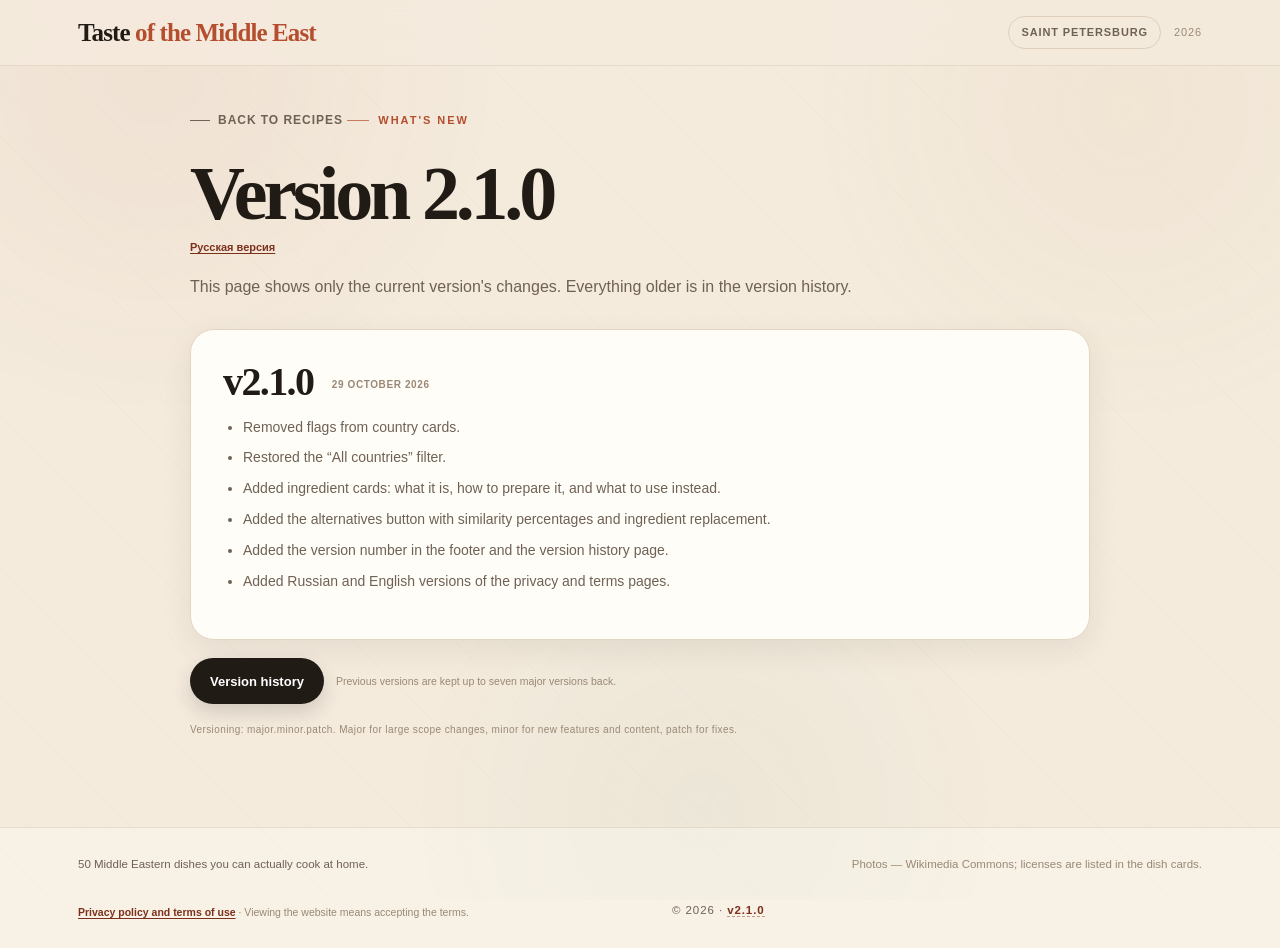
==== changelog-en.html @ 95a9eab5 "Release v2.1.0: ingredient alternatives, versioning, and bilingual legal pages" ====
<!doctype html>
<html lang="en">
<head>
  <meta charset="utf-8">
  <meta name="viewport" content="width=device-width, initial-scale=1">
  <meta name="theme-color" content="#F4EBDD">
  <meta name="description" content="What's new in the current version of Taste of the Middle East.">
  <title>What's new — Taste of the Middle East</title>
  <link rel="icon" href="data:image/svg+xml,%3Csvg xmlns='http://www.w3.org/2000/svg' viewBox='0 0 64 64'%3E%3Crect width='64' height='64' rx='16' fill='%23B44E2F'/%3E%3Ccircle cx='32' cy='27' r='11' fill='%23F4EBDD'/%3E%3Cpath d='M12 40c6-6 14-9 20-9s14 3 20 9v8H12z' fill='%23211B16'/%3E%3C/svg%3E">
  <link rel="stylesheet" href="styles.css">
</head>
<body>
  <a class="skip-link" href="#main">Skip to content</a>

  <header class="site-header">
    <div class="header-inner">
      <a class="brand" href="index.html">Taste <span>of the Middle East</span></a>
      <div class="header-right">
        <span class="header-pill">Saint Petersburg</span>
        <span class="header-year">2026</span>
      </div>
    </div>
  </header>

  <main id="main" class="legal-page">
    <a class="back-link" href="index.html">Back to recipes</a>
    <span class="eyebrow">What's new</span>
    <h1>Version 2.1.0</h1>
    <p class="legal-lang"><a href="changelog.html">Русская версия</a></p>
    <p class="legal-lead">
      This page shows only the current version's changes. Everything older is in the version history.
    </p>

    <article class="legal-card">
      <h2>v2.1.0 <span class="legal-version-date">29 October 2026</span></h2>
      <ul>
        <li>Removed flags from country cards.</li>
        <li>Restored the “All countries” filter.</li>
        <li>Added ingredient cards: what it is, how to prepare it, and what to use instead.</li>
        <li>Added the alternatives button with similarity percentages and ingredient replacement.</li>
        <li>Added the version number in the footer and the version history page.</li>
        <li>Added Russian and English versions of the privacy and terms pages.</li>
      </ul>
    </article>

    <div class="history-actions">
      <a class="btn btn-primary" href="history-en.html">Version history</a>
      <p>Previous versions are kept up to seven major versions back.</p>
    </div>

    <p class="legal-meta">
      Versioning: major.minor.patch. Major for large scope changes, minor for new features and content,
      patch for fixes.
    </p>
  </main>

  <footer class="site-footer">
    <div class="footer-inner">
      <p>50 Middle Eastern dishes you can actually cook at home.</p>
      <p class="footer-meta">Photos — Wikimedia Commons; licenses are listed in the dish cards.</p>
      <p class="footer-legal"><a href="legal-en.html">Privacy policy and terms of use</a> · Viewing the website means accepting the terms.</p>
      <p class="footer-version">© 2026 · <a class="version-link" href="changelog-en.html">v2.1.0</a></p>
    </div>
  </footer>
</body>
</html>
---- styles.css ----
:root {
  --bg: #f4ebdd;
  --paper: #fffdf8;
  --paper-soft: #fbf6ee;
  --ink: #211b16;
  --ink-soft: #3b3028;
  --muted: #6f6154;
  --soft: #9a8875;
  --line: #e4d5c3;
  --terracotta: #b44e2f;
  --terracotta-dark: #7c301c;
  --green: #2f7a59;
  --green-dark: #246147;
  --green-light: #e4f4eb;
  --gold: #c89a46;
  --shadow: 0 20px 60px rgba(54, 36, 20, 0.12);
  --shadow-soft: 0 10px 30px rgba(54, 36, 20, 0.08);
  --radius-xl: 32px;
  --radius-lg: 24px;
  --radius-md: 18px;
  --max: 1180px;
  --ease: cubic-bezier(0.22, 0.61, 0.36, 1);
}

* {
  box-sizing: border-box;
}

html {
  scroll-behavior: smooth;
}

body {
  margin: 0;
  min-width: 320px;
  background: var(--bg);
  color: var(--ink);
  font-family: "Segoe UI", "Arial", system-ui, -apple-system, sans-serif;
  font-size: 16px;
  line-height: 1.5;
  -webkit-font-smoothing: antialiased;
  position: relative;
}

body::before {
  content: "";
  position: fixed;
  inset: 0;
  z-index: -1;
  pointer-events: none;
  opacity: 0.45;
  background-image:
    radial-gradient(circle at 12% 8%, rgba(180, 78, 47, 0.12), transparent 26%),
    radial-gradient(circle at 88% 12%, rgba(200, 154, 70, 0.12), transparent 24%),
    radial-gradient(circle at 55% 90%, rgba(47, 122, 89, 0.08), transparent 30%),
    repeating-linear-gradient(45deg, rgba(90, 61, 36, 0.025) 0 1px, transparent 1px 18px);
}

img {
  max-width: 100%;
  display: block;
}

a {
  color: inherit;
}

button,
input,
textarea,
select {
  font: inherit;
}

button {
  color: inherit;
}

::selection {
  background: var(--terracotta);
  color: #fff;
}

.skip-link {
  position: absolute;
  left: 16px;
  top: -80px;
  z-index: 100;
  padding: 10px 16px;
  border-radius: 999px;
  background: var(--ink);
  color: #fff;
  text-decoration: none;
  transition: top 0.2s ease;
}

.skip-link:focus {
  top: 12px;
}

.site-header {
  position: sticky;
  top: 0;
  z-index: 50;
  border-bottom: 1px solid rgba(164, 133, 96, 0.18);
  background: rgba(244, 235, 221, 0.82);
  backdrop-filter: blur(16px);
}

.header-inner {
  max-width: var(--max);
  margin: 0 auto;
  padding: 16px 28px;
  display: flex;
  align-items: center;
  justify-content: space-between;
  gap: 20px;
}

.brand {
  font-family: Georgia, "Times New Roman", serif;
  font-size: 25px;
  font-weight: 700;
  line-height: 1;
  text-decoration: none;
  letter-spacing: -0.035em;
}

.brand span {
  color: var(--terracotta);
}

.header-right {
  display: flex;
  align-items: center;
  gap: 13px;
}

.header-pill {
  padding: 7px 12px;
  border: 1px solid rgba(164, 133, 96, 0.28);
  border-radius: 999px;
  color: var(--muted);
  font-size: 11px;
  font-weight: 700;
  letter-spacing: 0.08em;
  text-transform: uppercase;
}

.header-year {
  color: var(--soft);
  font-size: 11px;
  letter-spacing: 0.08em;
}

main {
  max-width: var(--max);
  margin: 0 auto;
  padding: 0 28px 72px;
  outline: none;
}

/* Home */
.hero {
  display: grid;
  grid-template-columns: minmax(0, 1.22fr) minmax(290px, 0.78fr);
  gap: clamp(30px, 5vw, 70px);
  align-items: end;
  padding: clamp(52px, 7vw, 94px) 0 54px;
}

.eyebrow {
  display: inline-flex;
  align-items: center;
  gap: 9px;
  color: var(--terracotta);
  font-size: 11px;
  font-weight: 800;
  letter-spacing: 0.18em;
  text-transform: uppercase;
}

.eyebrow::before {
  content: "";
  width: 22px;
  height: 1px;
  background: currentColor;
  opacity: 0.7;
}

.hero h1 {
  max-width: 760px;
  margin: 18px 0 0;
  font-family: Georgia, "Times New Roman", serif;
  font-size: clamp(42px, 5.6vw, 73px);
  font-weight: 700;
  line-height: 0.88;
  letter-spacing: -0.06em;
}

.hero h1 em {
  color: var(--terracotta);
  font-style: italic;
  font-weight: 400;
}

.hero-lede {
  max-width: 590px;
  margin: 26px 0 0;
  color: var(--muted);
  font-size: clamp(16px, 1.35vw, 18px);
  line-height: 1.7;
}

.hero-actions {
  display: flex;
  flex-wrap: wrap;
  align-items: center;
  gap: 18px;
  margin-top: 30px;
}

.hero-note {
  color: var(--soft);
  font-size: 12px;
  line-height: 1.45;
}

.hero-card {
  position: relative;
  min-height: 320px;
  padding: 28px;
  border-radius: var(--radius-xl);
  overflow: hidden;
  background:
    radial-gradient(circle at 90% 6%, rgba(244, 235, 221, 0.18), transparent 28%),
    linear-gradient(145deg, #7c301c 0%, #b44e2f 46%, #211b16 100%);
  color: #fff;
  box-shadow: var(--shadow);
  display: flex;
  flex-direction: column;
  justify-content: space-between;
}

.hero-card::after {
  content: "";
  position: absolute;
  width: 260px;
  height: 260px;
  right: -110px;
  bottom: -120px;
  border: 1px solid rgba(255, 253, 248, 0.18);
  border-radius: 50%;
  box-shadow:
    0 0 0 24px rgba(255, 253, 248, 0.035),
    0 0 0 48px rgba(255, 253, 248, 0.025),
    0 0 0 72px rgba(255, 253, 248, 0.018);
  pointer-events: none;
}

.hc-kicker {
  font-size: 10px;
  font-weight: 800;
  letter-spacing: 0.18em;
  text-transform: uppercase;
  color: rgba(255, 253, 248, 0.64);
}

.hc-title {
  position: relative;
  z-index: 1;
  margin: 14px 0 10px;
  font-family: Georgia, "Times New Roman", serif;
  font-size: clamp(36px, 4vw, 52px);
  line-height: 0.98;
  letter-spacing: -0.04em;
}

.hc-text {
  position: relative;
  z-index: 1;
  max-width: 260px;
  color: rgba(255, 253, 248, 0.7);
  font-size: 13.5px;
  line-height: 1.55;
}

.hc-stats {
  position: relative;
  z-index: 1;
  display: grid;
  grid-template-columns: repeat(3, 1fr);
  gap: 12px;
  margin-top: 24px;
  padding-top: 18px;
  border-top: 1px solid rgba(255, 253, 248, 0.18);
}

.hc-stats strong {
  display: block;
  font-family: Georgia, "Times New Roman", serif;
  font-size: 27px;
  line-height: 1;
}

.hc-stats span {
  display: block;
  margin-top: 5px;
  color: rgba(255, 253, 248, 0.55);
  font-size: 10px;
  letter-spacing: 0.12em;
  text-transform: uppercase;
}

.section {
  padding-top: 28px;
}

.section-head {
  display: flex;
  align-items: end;
  justify-content: space-between;
  gap: 28px;
  margin-bottom: 22px;
}

.section-head h2 {
  margin: 7px 0 0;
  font-family: Georgia, "Times New Roman", serif;
  font-size: clamp(32px, 4vw, 48px);
  line-height: 0.98;
  letter-spacing: -0.045em;
}

.section-head p {
  max-width: 420px;
  margin: 0;
  color: var(--muted);
  font-size: 13.5px;
  line-height: 1.6;
}

.country-grid {
  display: grid;
  grid-template-columns: repeat(3, minmax(0, 1fr));
  gap: 14px;
}

.country-card {
  position: relative;
  min-height: 156px;
  padding: 19px;
  border: 1px solid var(--line);
  border-radius: 21px;
  background: var(--paper);
  text-align: left;
  cursor: pointer;
  overflow: hidden;
  transition:
    transform 0.25s var(--ease),
    box-shadow 0.25s var(--ease),
    border-color 0.25s var(--ease);
}

.country-card:hover:not(:disabled) {
  transform: translateY(-3px);
  border-color: rgba(180, 78, 47, 0.35);
  box-shadow: var(--shadow-soft);
}

.country-card.is-active {
  border-color: var(--ink);
  background: var(--ink);
  color: #fff;
  box-shadow: var(--shadow-soft);
}

.country-card.is-disabled {
  cursor: not-allowed;
  opacity: 0.54;
}

.country-flag {
  display: flex;
  width: 34px;
  height: 23px;
  border-radius: 5px;
  overflow: hidden;
  border: 1px solid rgba(33, 27, 22, 0.12);
  box-shadow: 0 1px 4px rgba(33, 27, 22, 0.12);
}

.country-flag i {
  flex: 1;
  display: block;
}

.country-flag i:nth-child(1) {
  background: #c9442b;
}

.country-flag i:nth-child(2) {
  background: #f8f3e8;
}

.country-flag i:nth-child(3) {
  background: #211b16;
}

.country-name {
  display: block;
  margin-top: 22px;
  font-family: Georgia, "Times New Roman", serif;
  font-size: 26px;
  line-height: 1;
  letter-spacing: -0.03em;
}

.country-meta {
  display: block;
  margin-top: 7px;
  color: var(--muted);
  font-size: 12px;
}

.country-card.is-active .country-meta {
  color: rgba(255, 253, 248, 0.58);
}

.country-mark {
  position: absolute;
  top: 17px;
  right: 17px;
  padding: 4px 8px;
  border-radius: 999px;
  background: rgba(255, 253, 248, 0.12);
  color: rgba(255, 253, 248, 0.82);
  font-size: 9px;
  font-weight: 700;
  letter-spacing: 0.1em;
  text-transform: uppercase;
}

.country-mark:empty {
  display: none;
}

.dish-grid {
  display: grid;
  grid-template-columns: repeat(3, minmax(0, 1fr));
  gap: 20px;
  margin-top: 8px;
}

.dish-card {
  display: flex;
  flex-direction: column;
  overflow: hidden;
  border: 1px solid var(--line);
  border-radius: var(--radius-lg);
  background: var(--paper);
  color: var(--ink);
  text-decoration: none;
  box-shadow: 0 2px 0 rgba(54, 36, 20, 0.02);
  transition:
    transform 0.3s var(--ease),
    box-shadow 0.3s var(--ease),
    border-color 0.3s var(--ease);
  animation: cardIn 0.55s var(--ease) both;
}

.dish-card:nth-child(2) { animation-delay: 0.03s; }
.dish-card:nth-child(3) { animation-delay: 0.06s; }
.dish-card:nth-child(4) { animation-delay: 0.09s; }
.dish-card:nth-child(5) { animation-delay: 0.12s; }
.dish-card:nth-child(6) { animation-delay: 0.15s; }
.dish-card:nth-child(7) { animation-delay: 0.18s; }
.dish-card:nth-child(8) { animation-delay: 0.21s; }
.dish-card:nth-child(9) { animation-delay: 0.24s; }
.dish-card:nth-child(10) { animation-delay: 0.27s; }

.dish-card:hover {
  transform: translateY(-5px);
  border-color: color-mix(in srgb, var(--card-accent) 42%, var(--line));
  box-shadow: var(--shadow);
}

.dish-media {
  position: relative;
  aspect-ratio: 8 / 5;
  overflow: hidden;
  background: var(--paper-soft);
}

.dish-media::after {
  content: "";
  position: absolute;
  inset: 0;
  background: linear-gradient(180deg, rgba(33, 27, 22, 0) 50%, rgba(33, 27, 22, 0.3));
  pointer-events: none;
}

.dish-media img {
  width: 100%;
  height: 100%;
  object-fit: cover;
  transition: transform 0.6s var(--ease);
}

.dish-card:hover .dish-media img {
  transform: scale(1.045);
}

.dish-index {
  position: absolute;
  z-index: 1;
  top: 13px;
  left: 13px;
  display: grid;
  place-items: center;
  width: 35px;
  height: 35px;
  border-radius: 50%;
  background: rgba(255, 253, 248, 0.9);
  color: var(--card-accent);
  font-size: 10px;
  font-weight: 800;
  letter-spacing: 0.05em;
  backdrop-filter: blur(8px);
}

.dish-body {
  display: flex;
  flex: 1;
  flex-direction: column;
  padding: 17px 18px 19px;
}

.dish-kicker {
  color: var(--soft);
  font-size: 10px;
  font-weight: 700;
  letter-spacing: 0.11em;
  text-transform: uppercase;
}

.dish-body h3 {
  margin: 8px 0 7px;
  font-family: Georgia, "Times New Roman", serif;
  font-size: 26px;
  line-height: 1.06;
  letter-spacing: -0.035em;
}

.dish-body p {
  margin: 0;
  color: var(--muted);
  font-size: 13.5px;
  line-height: 1.52;
}

.dish-footer {
  display: flex;
  align-items: center;
  justify-content: space-between;
  gap: 12px;
  margin-top: auto;
  padding-top: 14px;
  color: var(--soft);
  font-size: 11px;
}

.dish-footer span:last-child {
  color: var(--card-accent);
  font-weight: 700;
}

/* Buttons */
.btn {
  display: inline-flex;
  align-items: center;
  justify-content: center;
  gap: 9px;
  min-height: 46px;
  padding: 0 19px;
  border: 1px solid transparent;
  border-radius: 999px;
  font-size: 13px;
  font-weight: 700;
  line-height: 1;
  text-decoration: none;
  cursor: pointer;
  transition:
    transform 0.2s var(--ease),
    background 0.2s ease,
    color 0.2s ease,
    border-color 0.2s ease,
    box-shadow 0.2s ease;
}

.btn:hover {
  transform: translateY(-1px);
}

.btn:active {
  transform: translateY(0);
}

.btn-primary {
  background: var(--ink);
  color: #fff;
  box-shadow: 0 8px 20px rgba(33, 27, 22, 0.16);
}

.btn-primary:hover {
  background: var(--terracotta);
}

.btn-light {
  background: #fff;
  color: var(--ink);
}

.btn-light:hover {
  background: var(--paper-soft);
}

.btn-ghost {
  border-color: rgba(255, 253, 248, 0.36);
  background: rgba(255, 253, 248, 0.08);
  color: #fff;
  backdrop-filter: blur(8px);
}

.btn-ghost:hover {
  background: rgba(255, 253, 248, 0.16);
}

.btn-block {
  width: 100%;
}

/* Detail */
.detail-page {
  padding-top: 28px;
  --accent: var(--terracotta);
  --accent-dark: var(--terracotta-dark);
  --accent-light: #f2d7c6;
}

.back-link {
  display: inline-flex;
  align-items: center;
  gap: 8px;
  margin-bottom: 18px;
  color: var(--muted);
  font-size: 12px;
  font-weight: 700;
  letter-spacing: 0.08em;
  text-decoration: none;
  text-transform: uppercase;
}

.back-link::before {
  content: "";
  width: 20px;
  height: 1px;
  background: currentColor;
  transition: width 0.2s ease;
}

.back-link:hover {
  color: var(--accent-dark);
}

.back-link:hover::before {
  width: 30px;
}

.detail-hero {
  position: relative;
  min-height: clamp(480px, 58vw, 610px);
  overflow: hidden;
  border-radius: var(--radius-xl);
  background: #1a1511;
  box-shadow: var(--shadow);
  isolation: isolate;
}

.detail-hero > img {
  position: absolute;
  inset: 0;
  z-index: -2;
  width: 100%;
  height: 100%;
  object-fit: cover;
  transform: scale(1.01);
}

.detail-hero::before {
  content: "";
  position: absolute;
  inset: 0;
  z-index: -1;
  background:
    linear-gradient(180deg, rgba(15, 11, 8, 0.12) 0%, rgba(15, 11, 8, 0.2) 35%, rgba(15, 11, 8, 0.88) 100%),
    linear-gradient(90deg, rgba(15, 11, 8, 0.45) 0%, transparent 62%);
}

.detail-hero-content {
  min-height: inherit;
  display: flex;
  flex-direction: column;
  justify-content: flex-end;
  padding: clamp(24px, 4vw, 42px);
  color: #fff;
}

.detail-kicker {
  display: flex;
  align-items: center;
  gap: 10px;
  color: rgba(255, 253, 248, 0.66);
  font-size: 10px;
  font-weight: 800;
  letter-spacing: 0.18em;
  text-transform: uppercase;
}

.detail-kicker .dot {
  width: 6px;
  height: 6px;
  border-radius: 50%;
  background: var(--accent-light);
}

.detail-title {
  max-width: 820px;
  margin: 12px 0 10px;
  font-family: Georgia, "Times New Roman", serif;
  font-size: clamp(48px, 7.5vw, 86px);
  font-weight: 700;
  line-height: 0.9;
  letter-spacing: -0.055em;
  text-wrap: balance;
}

.detail-subtitle {
  max-width: 610px;
  margin: 0;
  color: rgba(255, 253, 248, 0.75);
  font-family: Georgia, "Times New Roman", serif;
  font-size: clamp(18px, 2vw, 24px);
  font-style: italic;
  line-height: 1.35;
}

.detail-chips {
  display: flex;
  flex-wrap: wrap;
  gap: 8px;
  margin-top: 22px;
}

.chip {
  padding: 8px 12px;
  border: 1px solid rgba(255, 253, 248, 0.22);
  border-radius: 999px;
  background: rgba(255, 253, 248, 0.09);
  color: rgba(255, 253, 248, 0.86);
  font-size: 11px;
  backdrop-filter: blur(8px);
}

.detail-actions {
  display: flex;
  flex-wrap: wrap;
  align-items: center;
  gap: 10px;
  margin-top: 24px;
}

.scroll-hint {
  position: absolute;
  right: clamp(24px, 4vw, 42px);
  bottom: clamp(24px, 4vw, 42px);
  display: flex;
  align-items: center;
  gap: 10px;
  color: rgba(255, 253, 248, 0.56);
  font-size: 10px;
  letter-spacing: 0.13em;
  text-transform: uppercase;
}

.scroll-hint i {
  position: relative;
  display: block;
  width: 1px;
  height: 36px;
  overflow: hidden;
  background: rgba(255, 253, 248, 0.24);
}

.scroll-hint i::after {
  content: "";
  position: absolute;
  left: 0;
  top: -50%;
  width: 1px;
  height: 50%;
  background: rgba(255, 253, 248, 0.85);
  animation: scrollLine 1.8s ease-in-out infinite;
}

.detail-body {
  display: grid;
  grid-template-columns: minmax(0, 1fr) 322px;
  gap: clamp(28px, 4vw, 46px);
  align-items: start;
  margin-top: 38px;
}

.detail-main {
  min-width: 0;
}

.description-card {
  padding: clamp(22px, 3vw, 32px);
  border: 1px solid var(--line);
  border-radius: var(--radius-lg);
  background: var(--paper);
  box-shadow: var(--shadow-soft);
}

.description-card h2 {
  margin: 7px 0 15px;
  font-family: Georgia, "Times New Roman", serif;
  font-size: clamp(30px, 3.5vw, 43px);
  line-height: 1;
  letter-spacing: -0.04em;
}

.description-card p {
  margin: 0;
  color: var(--muted);
  font-size: 16px;
  line-height: 1.75;
}

.why-grid {
  display: grid;
  grid-template-columns: repeat(2, minmax(0, 1fr));
  gap: 9px;
  margin-top: 22px;
}

.why-item {
  display: flex;
  gap: 10px;
  padding: 11px 12px;
  border-radius: 14px;
  background: var(--paper-soft);
  color: var(--ink-soft);
  font-size: 12.5px;
  line-height: 1.5;
}

.why-item::before {
  content: "";
  flex: 0 0 auto;
  width: 6px;
  height: 6px;
  margin-top: 7px;
  border-radius: 50%;
  background: var(--accent);
}

.steps-heading {
  display: flex;
  align-items: end;
  justify-content: space-between;
  gap: 16px;
  margin: 38px 0 14px;
}

.steps-heading h2 {
  margin: 6px 0 0;
  font-family: Georgia, "Times New Roman", serif;
  font-size: clamp(32px, 4vw, 47px);
  line-height: 0.98;
  letter-spacing: -0.045em;
}

.steps-heading p {
  max-width: 240px;
  margin: 0;
  color: var(--soft);
  font-size: 11.5px;
  line-height: 1.5;
  text-align: right;
}

.accordions {
  display: grid;
  gap: 12px;
}

.accordion {
  overflow: hidden;
  border: 1px solid var(--line);
  border-radius: var(--radius-lg);
  background: var(--paper);
  box-shadow: 0 4px 16px rgba(54, 36, 20, 0.03);
}

.accordion.is-open {
  border-color: color-mix(in srgb, var(--accent) 34%, var(--line));
  box-shadow: var(--shadow-soft);
}

.accordion-trigger {
  width: 100%;
  display: flex;
  align-items: center;
  gap: 14px;
  padding: 17px 18px;
  border: 0;
  background: transparent;
  text-align: left;
  cursor: pointer;
}

.acc-index {
  flex: 0 0 auto;
  display: grid;
  place-items: center;
  width: 43px;
  height: 43px;
  border-radius: 50%;
  background: var(--accent-light);
  color: var(--accent-dark);
  font-size: 11px;
  font-weight: 800;
  letter-spacing: 0.04em;
  transition:
    background 0.25s ease,
    color 0.25s ease;
}

.accordion.is-open .acc-index {
  background: var(--accent-dark);
  color: #fff;
}

.acc-main {
  display: flex;
  flex-direction: column;
  min-width: 0;
}

.acc-kicker {
  color: var(--soft);
  font-size: 9px;
  font-weight: 800;
  letter-spacing: 0.14em;
  text-transform: uppercase;
}

.acc-title {
  margin-top: 2px;
  font-family: Georgia, "Times New Roman", serif;
  font-size: clamp(21px, 2.2vw, 27px);
  line-height: 1.1;
  letter-spacing: -0.025em;
}

.acc-count {
  flex: 0 0 auto;
  margin-left: auto;
  padding: 5px 9px;
  border-radius: 999px;
  background: var(--paper-soft);
  color: var(--muted);
  font-size: 10px;
  font-weight: 700;
  font-variant-numeric: tabular-nums;
}

.acc-chevron {
  flex: 0 0 auto;
  width: 26px;
  height: 26px;
  border-radius: 50%;
  border: 1px solid var(--line);
  position: relative;
  transition:
    transform 0.3s var(--ease),
    background 0.25s ease;
}

.acc-chevron::before {
  content: "";
  position: absolute;
  left: 9px;
  top: 8px;
  width: 7px;
  height: 7px;
  border-right: 1.5px solid var(--muted);
  border-bottom: 1.5px solid var(--muted);
  transform: rotate(45deg);
  transition: transform 0.3s var(--ease);
}

.accordion.is-open .acc-chevron {
  background: var(--accent);
  border-color: var(--accent);
}

.accordion.is-open .acc-chevron::before {
  top: 9px;
  border-color: #fff;
  transform: rotate(225deg);
}

.accordion-panel {
  display: none;
  padding: 0 14px 15px;
}

.accordion.is-open .accordion-panel {
  display: block;
  animation: panelIn 0.25s ease both;
}

.item-list {
  display: grid;
  gap: 8px;
}

.accordion[data-section="ingredients"] .item-list {
  grid-template-columns: repeat(2, minmax(0, 1fr));
}

.item {
  width: 100%;
  display: flex;
  align-items: flex-start;
  gap: 11px;
  padding: 12px 12px;
  border: 1px solid var(--line);
  border-radius: 15px;
  background: #fffdf9;
  text-align: left;
  cursor: pointer;
  transition:
    background 0.2s ease,
    border-color 0.2s ease,
    box-shadow 0.2s ease,
    transform 0.2s var(--ease),
    color 0.2s ease;
}

.item:hover {
  border-color: color-mix(in srgb, var(--accent) 38%, var(--line));
  transform: translateY(-1px);
}

.item:focus-visible,
.accordion-trigger:focus-visible,
.btn:focus-visible,
.back-link:focus-visible,
.country-card:focus-visible {
  outline: 2px solid var(--accent);
  outline-offset: 3px;
}

.item.is-done {
  border-color: #7bc7a2;
  background: var(--green-light);
  box-shadow:
    0 0 0 3px rgba(47, 122, 89, 0.1),
    0 8px 22px rgba(47, 122, 89, 0.12);
}

.item-check {
  flex: 0 0 auto;
  display: grid;
  place-items: center;
  width: 24px;
  height: 24px;
  margin-top: 1px;
  border: 1.5px solid #d8c8b5;
  border-radius: 50%;
  background: #fff;
  color: #fff;
  transition:
    background 0.2s ease,
    border-color 0.2s ease,
    transform 0.2s var(--ease);
}

.item-check svg {
  width: 14px;
  height: 14px;
  opacity: 0;
  transform: scale(0.65);
  transition:
    opacity 0.18s ease,
    transform 0.18s var(--ease);
}

.item.is-done .item-check {
  border-color: var(--green);
  background: var(--green);
}

.item.is-done .item-check svg {
  opacity: 1;
  transform: scale(1);
}

.item-content {
  flex: 1;
  min-width: 0;
  display: flex;
  flex-direction: column;
  gap: 3px;
}

.item-title {
  font-size: 13.5px;
  font-weight: 650;
  line-height: 1.4;
  color: var(--ink);
}

.item.is-done .item-title {
  color: var(--green-dark);
}

.item-amount {
  display: inline-block;
  margin-left: 5px;
  color: var(--accent-dark);
  font-size: 11.5px;
  font-weight: 700;
  white-space: nowrap;
}

.item-note {
  color: var(--muted);
  font-size: 11.5px;
  line-height: 1.45;
}

.item.is-done .item-note {
  color: #557366;
}

.item-percent {
  display: inline-flex;
  align-items: center;
  justify-content: center;
  min-width: 35px;
  margin-right: 5px;
  padding: 2px 5px;
  border-radius: 6px;
  background: var(--accent-light);
  color: var(--accent-dark);
  font-size: 9px;
  font-weight: 800;
  letter-spacing: 0.02em;
  vertical-align: 1px;
}

.item.is-done .item-percent {
  background: rgba(47, 122, 89, 0.12);
  color: var(--green-dark);
}

.item-status {
  flex: 0 0 auto;
  align-self: center;
  color: var(--soft);
  font-size: 9px;
  font-weight: 800;
  letter-spacing: 0.1em;
  text-transform: uppercase;
  white-space: nowrap;
  transition: color 0.2s ease;
}

.item.is-done .item-status {
  color: var(--green-dark);
}

.detail-side {
  position: sticky;
  top: 94px;
  display: grid;
  gap: 12px;
}

.side-card {
  padding: 20px;
  border: 1px solid var(--line);
  border-radius: var(--radius-lg);
  background: var(--paper);
  box-shadow: var(--shadow-soft);
}

.side-kicker {
  color: var(--soft);
  font-size: 9px;
  font-weight: 800;
  letter-spacing: 0.16em;
  text-transform: uppercase;
}

.progress-top {
  display: flex;
  align-items: baseline;
  justify-content: space-between;
  gap: 10px;
  margin-top: 8px;
}

.progress-percent {
  font-family: Georgia, "Times New Roman", serif;
  font-size: 44px;
  line-height: 1;
  letter-spacing: -0.06em;
}

.progress-copy {
  color: var(--soft);
  font-size: 10px;
  font-variant-numeric: tabular-nums;
}

.progress-track {
  height: 7px;
  margin-top: 15px;
  overflow: hidden;
  border-radius: 999px;
  background: #eee2d3;
}

.progress-fill {
  width: 0;
  height: 100%;
  border-radius: inherit;
  background: linear-gradient(90deg, var(--green), #69b88d);
  transition: width 0.35s var(--ease);
}

.side-note {
  margin: 13px 0 0;
  color: var(--muted);
  font-size: 11.5px;
  line-height: 1.55;
}

.reset-btn {
  width: 100%;
  margin-top: 15px;
  padding: 9px 12px;
  border: 1px solid var(--line);
  border-radius: 10px;
  background: transparent;
  color: var(--muted);
  font-size: 10px;
  font-weight: 700;
  letter-spacing: 0.08em;
  text-transform: uppercase;
  cursor: pointer;
  transition:
    border-color 0.2s ease,
    color 0.2s ease,
    background 0.2s ease;
}

.reset-btn:hover {
  border-color: var(--terracotta);
  background: #fff5f1;
  color: var(--terracotta-dark);
}

.pdf-card {
  background:
    radial-gradient(circle at 100% 0%, var(--accent-light), transparent 58%),
    var(--paper);
}

.pdf-card h3 {
  margin: 8px 0 7px;
  font-family: Georgia, "Times New Roman", serif;
  font-size: 24px;
  line-height: 1.08;
  letter-spacing: -0.03em;
}

.pdf-card p {
  margin: 0 0 15px;
  color: var(--muted);
  font-size: 11.5px;
  line-height: 1.55;
}

.photo-credit {
  margin: 2px 4px 0;
  color: var(--soft);
  font-size: 9px;
  line-height: 1.5;
}

.photo-credit a {
  color: var(--muted);
  text-decoration: underline;
  text-underline-offset: 2px;
}

/* Toast */
.toast {
  position: fixed;
  left: 50%;
  bottom: 22px;
  z-index: 80;
  max-width: calc(100vw - 40px);
  padding: 12px 18px;
  border-radius: 999px;
  background: var(--ink);
  color: #fff;
  font-size: 12px;
  font-weight: 600;
  box-shadow: 0 14px 36px rgba(33, 27, 22, 0.28);
  opacity: 0;
  pointer-events: none;
  transform: translate(-50%, 16px);
  transition:
    opacity 0.22s ease,
    transform 0.22s var(--ease);
}

.toast.is-visible {
  opacity: 1;
  transform: translate(-50%, 0);
}

/* Footer */
.site-footer {
  border-top: 1px solid rgba(164, 133, 96, 0.2);
  background: rgba(255, 253, 248, 0.32);
}

.footer-inner {
  max-width: var(--max);
  margin: 0 auto;
  padding: 28px;
  display: flex;
  flex-wrap: wrap;
  align-items: start;
  justify-content: space-between;
  gap: 28px;
}

.footer-inner p {
  max-width: 530px;
  margin: 0;
  color: var(--muted);
  font-size: 11.5px;
  line-height: 1.55;
}

.footer-meta {
  text-align: right;
  color: var(--soft) !important;
}

/* Animations */
@keyframes cardIn {
  from {
    opacity: 0;
    transform: translateY(16px);
  }
  to {
    opacity: 1;
    transform: translateY(0);
  }
}

@keyframes panelIn {
  from {
    opacity: 0;
    transform: translateY(-5px);
  }
  to {
    opacity: 1;
    transform: translateY(0);
  }
}

@keyframes scrollLine {
  0% {
    top: -50%;
  }
  55%,
  100% {
    top: 100%;
  }
}

/* Responsive */
@media (max-width: 980px) {
  .hero {
    grid-template-columns: 1fr;
    align-items: start;
    padding-top: 48px;
  }

  .hero-card {
    min-height: 238px;
  }

  .hc-text {
    max-width: 430px;
  }

  .country-grid {
    grid-template-columns: repeat(2, minmax(0, 1fr));
  }

  .dish-grid {
    grid-template-columns: repeat(2, minmax(0, 1fr));
  }

  .detail-body {
    grid-template-columns: 1fr;
  }

  .detail-side {
    position: static;
    grid-template-columns: repeat(2, minmax(0, 1fr));
  }

  .photo-credit {
    grid-column: 1 / -1;
  }

  .scroll-hint {
    display: none;
  }
}

@media (max-width: 720px) {
  .header-inner,
  main,
  .footer-inner {
    padding-left: 18px;
    padding-right: 18px;
  }

  .header-inner {
    padding-top: 14px;
    padding-bottom: 14px;
  }

  .header-pill {
    display: none;
  }

  .brand {
    font-size: 22px;
  }

  .hero {
    padding-top: 38px;
    padding-bottom: 38px;
  }

  .hero h1 {
    font-size: clamp(38px, 10vw, 56px);
  }

  .hero-lede {
    font-size: 15.5px;
  }

  .section-head {
    display: block;
  }

  .section-head p {
    margin-top: 10px;
  }

  .country-grid {
    gap: 10px;
  }

  .country-card {
    min-height: 138px;
    padding: 15px;
  }

  .country-name {
    margin-top: 16px;
    font-size: 22px;
  }

  .country-mark {
    top: 12px;
    right: 12px;
  }

  .dish-grid {
    grid-template-columns: 1fr;
  }

  .detail-page {
    padding-top: 18px;
  }

  .detail-hero {
    min-height: 470px;
    border-radius: 24px;
  }

  .detail-hero-content {
    padding: 22px;
  }

  .detail-title {
    font-size: clamp(44px, 13vw, 64px);
  }

  .detail-chips {
    gap: 6px;
  }

  .chip {
    padding: 7px 9px;
    font-size: 10px;
  }

  .detail-actions {
    gap: 8px;
  }

  .detail-actions .btn {
    flex: 1 1 auto;
    min-height: 43px;
  }

  .description-card {
    border-radius: 21px;
  }

  .why-grid {
    grid-template-columns: 1fr;
  }

  .steps-heading {
    display: block;
    margin-top: 30px;
  }

  .steps-heading p {
    margin-top: 8px;
    text-align: left;
  }

  .accordion {
    border-radius: 20px;
  }

  .accordion-trigger {
    gap: 11px;
    padding: 14px;
  }

  .acc-index {
    width: 38px;
    height: 38px;
    font-size: 10px;
  }

  .acc-title {
    font-size: 21px;
  }

  .acc-count {
    display: none;
  }

  .accordion-panel {
    padding: 0 10px 11px;
  }

  .accordion[data-section="ingredients"] .item-list {
    grid-template-columns: 1fr;
  }

  .item {
    gap: 9px;
    padding: 11px;
  }

  .item-status {
    font-size: 8px;
  }

  .detail-side {
    grid-template-columns: 1fr;
  }

  .progress-percent {
    font-size: 40px;
  }

  .footer-inner {
    display: block;
  }

  .footer-meta {
    margin-top: 10px !important;
    text-align: left;
  }
}

@media (max-width: 420px) {
  .hero h1 {
    font-size: 38px;
  }

  .country-grid {
    grid-template-columns: repeat(2, minmax(0, 1fr));
  }

  .country-card {
    min-height: 112px;
  }

  .country-name {
    margin-top: 12px;
  }

  .country-mark {
    position: static;
    display: inline-block;
    margin-top: 10px;
  }

  .detail-hero {
    min-height: 420px;
  }

  .detail-title {
    font-size: 42px;
  }

  .detail-kicker {
    font-size: 9px;
  }

  .item-status {
    display: none;
  }
}

@media (prefers-reduced-motion: reduce) {
  *,
  *::before,
  *::after {
    animation-duration: 0.01ms !important;
    animation-iteration-count: 1 !important;
    scroll-behavior: auto !important;
    transition-duration: 0.01ms !important;
  }
}


/* Legal page */
.legal-page {
  max-width: 900px;
  margin: 0 auto;
  padding: 38px 0 80px;
}

.legal-page h1 {
  margin: 12px 0 14px;
  font-family: Georgia, "Times New Roman", serif;
  font-size: clamp(44px, 7vw, 76px);
  line-height: 0.92;
  letter-spacing: -0.055em;
}

.legal-lead {
  max-width: 720px;
  margin: 0 0 28px;
  color: var(--muted);
  font-size: 16px;
  line-height: 1.7;
}

.legal-card {
  margin-top: 16px;
  padding: clamp(20px, 3vw, 32px);
  border: 1px solid var(--line);
  border-radius: var(--radius-lg);
  background: var(--paper);
  box-shadow: var(--shadow-soft);
}

.legal-card h2 {
  margin: 0 0 14px;
  font-family: Georgia, "Times New Roman", serif;
  font-size: clamp(28px, 3.5vw, 40px);
  line-height: 1;
  letter-spacing: -0.04em;
}

.legal-card h3 {
  margin: 22px 0 8px;
  font-size: 14px;
  letter-spacing: 0.02em;
}

.legal-card p,
.legal-card li {
  color: var(--muted);
  font-size: 14px;
  line-height: 1.7;
}

.legal-card p {
  margin: 0 0 12px;
}

.legal-card ul {
  margin: 0 0 14px;
  padding-left: 20px;
}

.legal-card li {
  margin-bottom: 7px;
}

.legal-card strong {
  color: var(--ink);
}

.legal-note {
  padding: 14px 16px;
  border-left: 3px solid var(--terracotta);
  border-radius: 0 12px 12px 0;
  background: #fff6f1;
  color: var(--ink-soft) !important;
  font-size: 13px !important;
}

.legal-meta {
  margin-top: 18px;
  color: var(--soft);
  font-size: 10px;
  letter-spacing: 0.04em;
}

.footer-legal {
  flex-basis: 100%;
  margin-top: 2px !important;
  color: var(--soft) !important;
  font-size: 10.5px !important;
}

.footer-legal a {
  color: var(--terracotta-dark);
  font-weight: 700;
  text-decoration: underline;
  text-underline-offset: 2px;
}

@media (max-width: 720px) {
  .legal-page {
    padding-top: 24px;
  }
}


/* Ingredient info and alternatives */
.item {
  flex-wrap: wrap;
}

.item-info-link {
  border-bottom: 1px dashed color-mix(in srgb, var(--accent) 60%, transparent);
  cursor: help;
  transition: color 0.2s ease, border-color 0.2s ease;
}

.item-info-link:hover,
.item-info-link:focus-visible {
  color: var(--accent-dark);
  border-color: var(--accent-dark);
  outline: none;
}

.item-info-link::after {
  content: "?";
  display: inline-grid;
  place-items: center;
  width: 14px;
  height: 14px;
  margin-left: 4px;
  border-radius: 50%;
  background: var(--accent-light);
  color: var(--accent-dark);
  font-size: 8px;
  font-weight: 800;
  vertical-align: 1px;
}

.item.is-done .item-info-link {
  color: var(--green-dark);
  border-color: rgba(47, 122, 89, 0.4);
}

.item.is-done .item-info-link::after {
  background: rgba(47, 122, 89, 0.14);
  color: var(--green-dark);
}

.item-tools {
  flex: 0 0 auto;
  display: flex;
  align-items: center;
  gap: 6px;
  margin-left: auto;
}

.alt-toggle {
  display: grid;
  place-items: center;
  width: 27px;
  height: 27px;
  padding: 0;
  border: 1px solid var(--line);
  border-radius: 8px;
  background: #fff;
  color: var(--accent-dark);
  cursor: pointer;
  transition: background 0.2s ease, border-color 0.2s ease, transform 0.2s var(--ease);
}

.alt-toggle:hover {
  border-color: var(--accent);
  background: var(--accent-light);
  transform: translateY(-1px);
}

.alt-toggle svg {
  width: 15px;
  height: 15px;
}

.item.is-done .alt-toggle {
  border-color: #9ed3b7;
  background: #f4fbf7;
}

.alt-menu {
  flex: 0 0 100%;
  display: grid;
  gap: 6px;
  margin-top: 10px;
  padding-top: 10px;
  border-top: 1px solid rgba(47, 122, 89, 0.14);
}

.alt-menu[hidden] {
  display: none;
}

.alt-menu-title {
  color: var(--soft);
  font-size: 9px;
  font-weight: 800;
  letter-spacing: 0.12em;
  text-transform: uppercase;
}

.alt-option {
  width: 100%;
  display: grid;
  grid-template-columns: 1fr auto;
  gap: 2px 10px;
  padding: 9px 10px;
  border: 1px solid var(--line);
  border-radius: 11px;
  background: #fff;
  text-align: left;
  cursor: pointer;
  transition: border-color 0.2s ease, background 0.2s ease;
}

.alt-option:hover {
  border-color: var(--accent);
  background: var(--accent-light);
}

.alt-name {
  color: var(--ink);
  font-size: 12px;
  font-weight: 700;
}

.alt-score {
  align-self: center;
  padding: 2px 6px;
  border-radius: 999px;
  background: var(--green-light);
  color: var(--green-dark);
  font-size: 9px;
  font-weight: 800;
}

.alt-note {
  grid-column: 1 / -1;
  color: var(--muted);
  font-size: 10.5px;
  line-height: 1.4;
}

.alt-reset {
  justify-self: start;
  margin-top: 2px;
  padding: 4px 0;
  border: 0;
  background: transparent;
  color: var(--accent-dark);
  font-size: 10px;
  font-weight: 700;
  text-decoration: underline;
  text-underline-offset: 2px;
  cursor: pointer;
}

.ingredient-modal {
  position: fixed;
  inset: 0;
  z-index: 90;
  display: grid;
  place-items: center;
  padding: 20px;
}

.ingredient-modal[hidden] {
  display: none;
}

.ingredient-modal-backdrop {
  position: absolute;
  inset: 0;
  background: rgba(33, 27, 22, 0.58);
  backdrop-filter: blur(6px);
}

.ingredient-modal-panel {
  position: relative;
  z-index: 1;
  width: min(760px, 100%);
  max-height: min(86vh, 900px);
  overflow: auto;
  padding: clamp(22px, 4vw, 40px);
  border: 1px solid rgba(255, 255, 255, 0.4);
  border-radius: 28px;
  background: var(--paper);
  box-shadow: 0 30px 90px rgba(33, 27, 22, 0.35);
}

.ingredient-modal-close {
  position: absolute;
  top: 14px;
  right: 14px;
  display: grid;
  place-items: center;
  width: 34px;
  height: 34px;
  border: 1px solid var(--line);
  border-radius: 50%;
  background: var(--paper);
  color: var(--muted);
  font-size: 22px;
  line-height: 1;
  cursor: pointer;
}

.ingredient-modal-close:hover {
  border-color: var(--accent);
  color: var(--accent-dark);
}

.ingredient-modal-kicker {
  color: var(--soft);
  font-size: 9px;
  font-weight: 800;
  letter-spacing: 0.16em;
  text-transform: uppercase;
}

.ingredient-modal h2 {
  margin: 8px 0 12px;
  font-family: Georgia, "Times New Roman", serif;
  font-size: clamp(34px, 5vw, 54px);
  line-height: 0.95;
  letter-spacing: -0.045em;
}

.ingredient-modal p,
.ingredient-modal li {
  color: var(--muted);
  font-size: 13px;
  line-height: 1.65;
}

.ingredient-modal p {
  margin: 0 0 12px;
}

.ingredient-modal h3 {
  margin: 22px 0 8px;
  color: var(--ink);
  font-size: 12px;
  letter-spacing: 0.08em;
  text-transform: uppercase;
}

.ingredient-modal ul {
  margin: 0 0 12px;
  padding-left: 20px;
}

.ingredient-modal li {
  margin-bottom: 6px;
}

.modal-alt-list {
  display: grid;
  gap: 7px;
}

.modal-alt-item {
  display: flex;
  align-items: baseline;
  justify-content: space-between;
  gap: 12px;
  padding: 8px 10px;
  border: 1px solid var(--line);
  border-radius: 10px;
  background: var(--paper-soft);
}

.modal-alt-item strong {
  color: var(--ink);
  font-size: 12px;
}

.modal-alt-item span {
  color: var(--green-dark);
  font-size: 10px;
  font-weight: 800;
}

@media (max-width: 720px) {
  .ingredient-modal {
    padding: 10px;
  }

  .ingredient-modal-panel {
    max-height: 92vh;
    border-radius: 22px;
  }

  .item-tools {
    gap: 4px;
  }

  .alt-toggle {
    width: 25px;
    height: 25px;
  }

  .item-status {
    display: none;
  }
}

body.modal-open {
  overflow: hidden;
}


.footer-version {
  flex-basis: 100%;
  margin: 0 !important;
  color: var(--soft);
  font-size: 10px;
  letter-spacing: 0.08em;
}

.version-link {
  color: var(--terracotta-dark);
  font-weight: 800;
  text-decoration: none;
  border-bottom: 1px dashed rgba(124, 48, 28, 0.45);
  transition: color 0.2s ease, border-color 0.2s ease;
}

.version-link:hover {
  color: var(--terracotta);
  border-color: var(--terracotta);
}


.legal-lang {
  margin: -4px 0 18px;
  font-size: 11px;
}

.legal-lang a {
  color: var(--terracotta-dark);
  font-weight: 700;
  text-decoration: underline;
  text-underline-offset: 2px;
}


.legal-version-date {
  display: inline-block;
  margin-left: 10px;
  color: var(--soft);
  font-family: "Segoe UI", "Arial", sans-serif;
  font-size: 10px;
  font-weight: 600;
  letter-spacing: 0.06em;
  text-transform: uppercase;
  vertical-align: middle;
}


.btn.is-muted,
.btn[aria-disabled="true"] {
  opacity: 0.42;
  cursor: not-allowed;
  pointer-events: none;
  filter: grayscale(0.45);
  box-shadow: none;
}

.history-actions {
  display: flex;
  flex-wrap: wrap;
  align-items: center;
  gap: 12px;
  margin-top: 18px;
}

.history-actions p {
  margin: 0;
  color: var(--soft);
  font-size: 10.5px;
  line-height: 1.5;
}
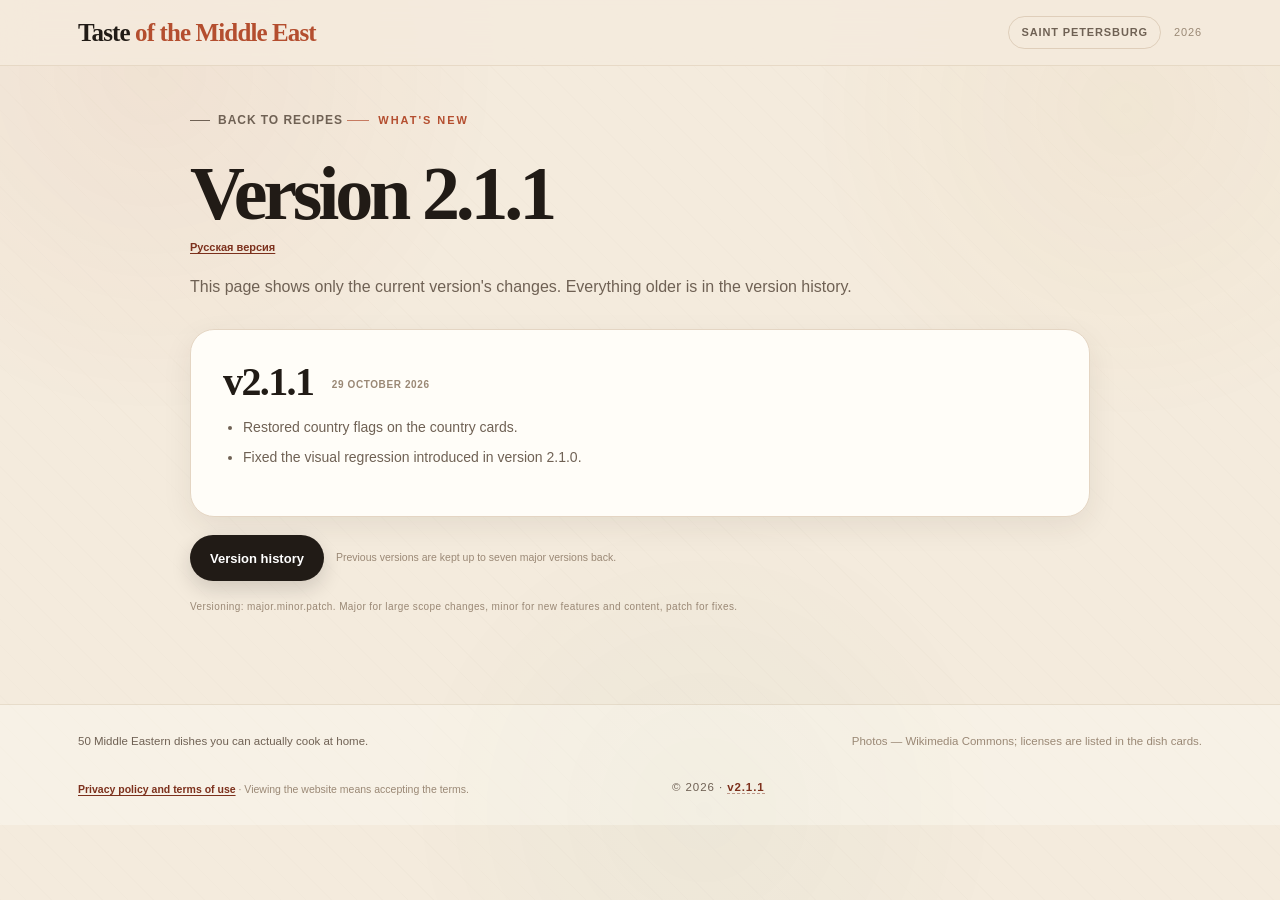
==== commit 7a49dff8: "Release v2.1.1: restore country flags" ====
--- a/changelog-en.html
+++ b/changelog-en.html
@@ -25,21 +25,17 @@
   <main id="main" class="legal-page">
     <a class="back-link" href="index.html">Back to recipes</a>
     <span class="eyebrow">What's new</span>
-    <h1>Version 2.1.0</h1>
+    <h1>Version 2.1.1</h1>
     <p class="legal-lang"><a href="changelog.html">Русская версия</a></p>
     <p class="legal-lead">
       This page shows only the current version's changes. Everything older is in the version history.
     </p>
 
     <article class="legal-card">
-      <h2>v2.1.0 <span class="legal-version-date">29 October 2026</span></h2>
+      <h2>v2.1.1 <span class="legal-version-date">29 October 2026</span></h2>
       <ul>
-        <li>Removed flags from country cards.</li>
-        <li>Restored the “All countries” filter.</li>
-        <li>Added ingredient cards: what it is, how to prepare it, and what to use instead.</li>
-        <li>Added the alternatives button with similarity percentages and ingredient replacement.</li>
-        <li>Added the version number in the footer and the version history page.</li>
-        <li>Added Russian and English versions of the privacy and terms pages.</li>
+        <li>Restored country flags on the country cards.</li>
+        <li>Fixed the visual regression introduced in version 2.1.0.</li>
       </ul>
     </article>
 
@@ -59,7 +55,7 @@
       <p>50 Middle Eastern dishes you can actually cook at home.</p>
       <p class="footer-meta">Photos — Wikimedia Commons; licenses are listed in the dish cards.</p>
       <p class="footer-legal"><a href="legal-en.html">Privacy policy and terms of use</a> · Viewing the website means accepting the terms.</p>
-      <p class="footer-version">© 2026 · <a class="version-link" href="changelog-en.html">v2.1.0</a></p>
+      <p class="footer-version">© 2026 · <a class="version-link" href="changelog-en.html">v2.1.1</a></p>
     </div>
   </footer>
 </body>
--- a/styles.css
+++ b/styles.css
@@ -2172,3 +2172,10 @@
   font-size: 10.5px;
   line-height: 1.5;
 }
+
+
+.country-flag svg {
+  width: 100%;
+  height: 100%;
+  display: block;
+}
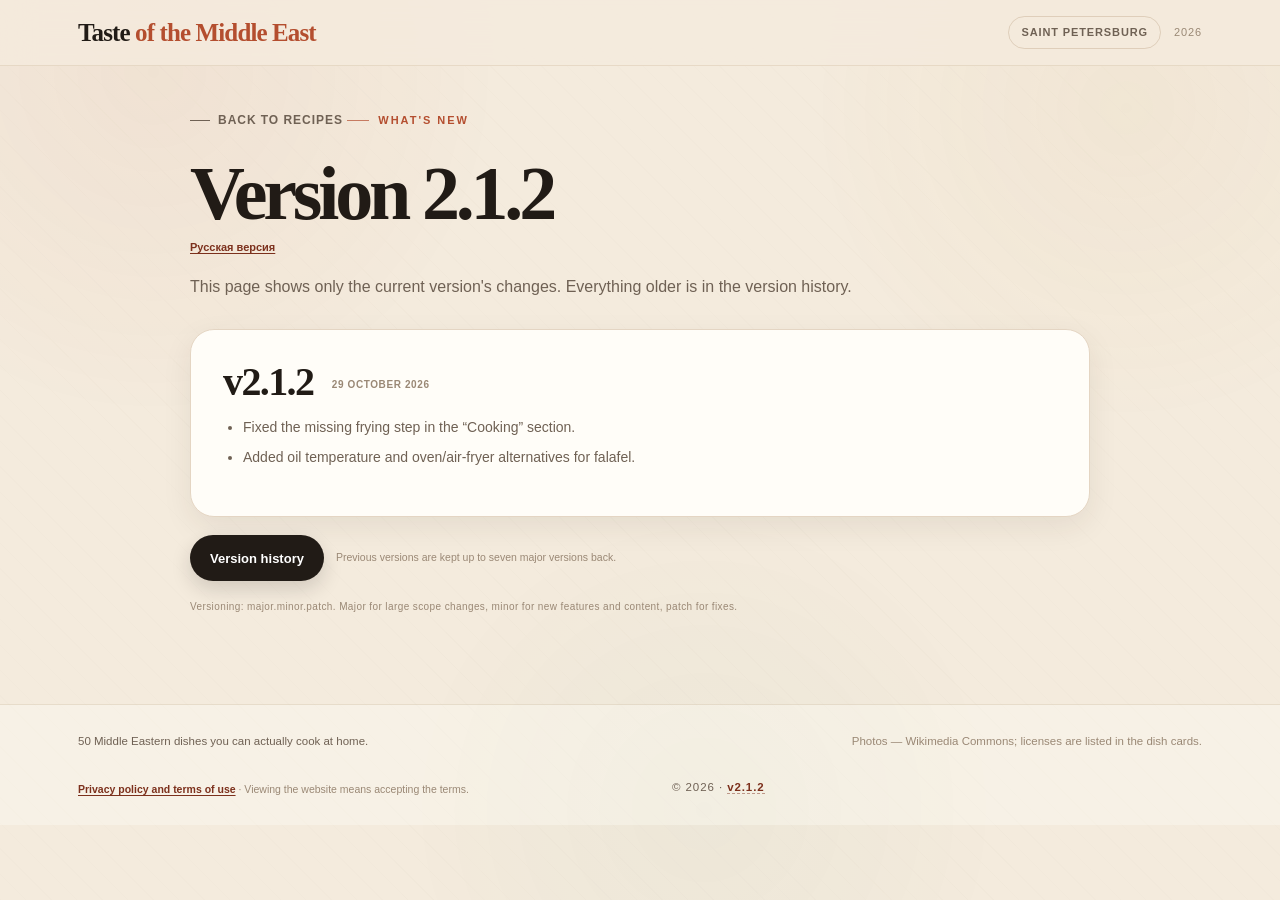
==== commit 65871d5c: "Release v2.1.2: fix falafel cooking steps" ====
--- a/changelog-en.html
+++ b/changelog-en.html
@@ -25,17 +25,17 @@
   <main id="main" class="legal-page">
     <a class="back-link" href="index.html">Back to recipes</a>
     <span class="eyebrow">What's new</span>
-    <h1>Version 2.1.1</h1>
+    <h1>Version 2.1.2</h1>
     <p class="legal-lang"><a href="changelog.html">Русская версия</a></p>
     <p class="legal-lead">
       This page shows only the current version's changes. Everything older is in the version history.
     </p>
 
     <article class="legal-card">
-      <h2>v2.1.1 <span class="legal-version-date">29 October 2026</span></h2>
+      <h2>v2.1.2 <span class="legal-version-date">29 October 2026</span></h2>
       <ul>
-        <li>Restored country flags on the country cards.</li>
-        <li>Fixed the visual regression introduced in version 2.1.0.</li>
+        <li>Fixed the missing frying step in the “Cooking” section.</li>
+        <li>Added oil temperature and oven/air-fryer alternatives for falafel.</li>
       </ul>
     </article>
 
@@ -55,7 +55,7 @@
       <p>50 Middle Eastern dishes you can actually cook at home.</p>
       <p class="footer-meta">Photos — Wikimedia Commons; licenses are listed in the dish cards.</p>
       <p class="footer-legal"><a href="legal-en.html">Privacy policy and terms of use</a> · Viewing the website means accepting the terms.</p>
-      <p class="footer-version">© 2026 · <a class="version-link" href="changelog-en.html">v2.1.1</a></p>
+      <p class="footer-version">© 2026 · <a class="version-link" href="changelog-en.html">v2.1.2</a></p>
     </div>
   </footer>
 </body>
